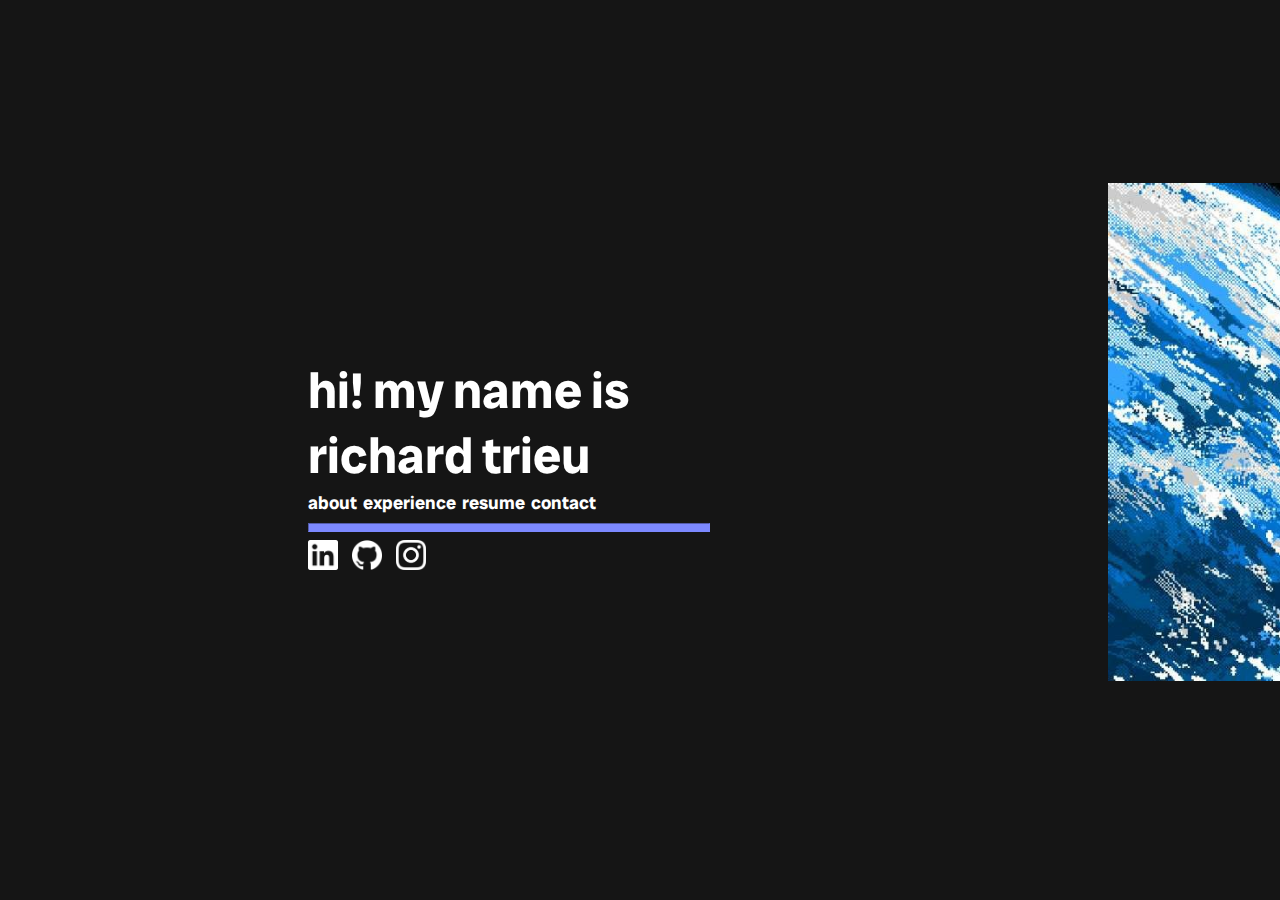
==== index.html @ 30f96d5f "Update index.html" ====
<!DOCTYPE html>
<html>
  <head>
    <meta charset="UTF-8">
    <meta name="viewport" content="width=device-width, initial-scale=1.0">
    <title>Richard Trieu</title>
    <link rel="stylesheet" href="css/styles.css">
    <link rel="preconnect" href="https://fonts.googleapis.com">
    <link rel="preconnect" href="https://fonts.gstatic.com" crossorigin>
    <link href="https://fonts.googleapis.com/css2?family=Radio+Canada+Big:ital,wght@0,400..700;1,400..700&display=swap" rel="stylesheet">
  </head>
  <body>
    <div class="flex_container_home">
      <div class="htxt">
        <p class="intro">
          hi! my name is
        </p>
        <p class="name">
          richard trieu
        </p>
        <h2> 
          <a href="html/about.html" class="link">about</a> 
          <a href="html/experience.html" class="link">experience</a>
          <a href="assets/RichardTrieu_Resume.pdf" target="_blank" class="link">resume</a>
          <a href="mailto: richardtrieu06@gmail.com" target="_blank" class="link">contact</a>
        </h2>
        <hr style="height:7px;background-color:#7C89FF;width: 400px;border-color:#7C89FF">
        <div class="image_container_home">
          <a href="https://www.linkedin.com/in/richard-trieu6/" target="_blank"><img class="icon" src="assets/linkedin_icon.png"></a>
          <a href="https://github.com/RichardTrieu6" target="_blank"><img class="icon" src="assets/github_icon.png"></a>
          <a href="https://www.instagram.com/richard.trieu/" target="_blank"><img class="icon" src="assets/instagram_icon.png"></a>
        </div>
      </div>
      <img class="cover_image" src="../a96aa90e73f009415970fdf536ab1b8b.jpg">
    </div>
    
  </body>
</html>
---- css/styles.css ----
body {
  background-color: #151515;
}
p {
  margin: 0;
  font-family: "Radio Canada Big", sans-serif;
  color: white;
  font-weight: bold;
}
h1 {
  display: inline;
}
h2 {
  display: inline;
}
a {
  color: white;
  font-size: 18px;
  font-family: "Radio Canada Big", sans-serif;
}
.htxt {
  margin-left: 300px;
  margin-top: 350px;
  width: 400px;
  display: inline-block;
}

.cover_image {
  display: inline-block;
  margin-left: 400px;
  margin-top: 175px;
  width: 500px;
}

.link {
  text-decoration: none;
  text-align: right;
}

.link:hover {
  text-decoration: underline;
}

.name {
  font-size: 50px;
  font-weight: bold;
}
.intro {
  font-size: 50px;
  font-weight: bold;
}
.about {
  margin-left: 600px;
  font-size: 20px;
  margin-bottom: 10px;
  width: 650px;
}

.title {
  color: #7C89FF; 
  font-size: 25px; 
}
.about_title {
  margin-top: 50px;
  margin-bottom: 50px;
  width: 67px; 
  display: inline-block;
}

.home_button {
  font-size: 18px;
  font-weight: normal;
  font-family: "Radio Canada Big", sans-serif;
}

.experience_button {
  font-size: 18px;
  font-weight: normal;
  font-family: "Radio Canada Big", sans-serif;
}

.right_align {
  margin-top: 50px;
  margin-left: 600px;
  margin-bottom: 75px;
  width: 1px;
  display: flex;
  flex-wrap: wrap;
  align-content:flex-end;
  flex-direction: column;
  justify-content: flex-end;
  
}
.flex_container {
  display: flex;
  margin-left: 600px;
}

.bottom_line {
  margin-top: 50px;
  height:7px;
  background-color:#7C89FF;
  width: 665px; 
  margin-left:600px;
  border-color:#7C89FF;
}
.image_container {
  display: inline-block;
  margin-left: 600px;
}

.icon {
  width: 30px;
  padding-right: 10px;
}

.flex_container_home {
  display: flex;
}
.image_container_home {
  display: inline-block;
}
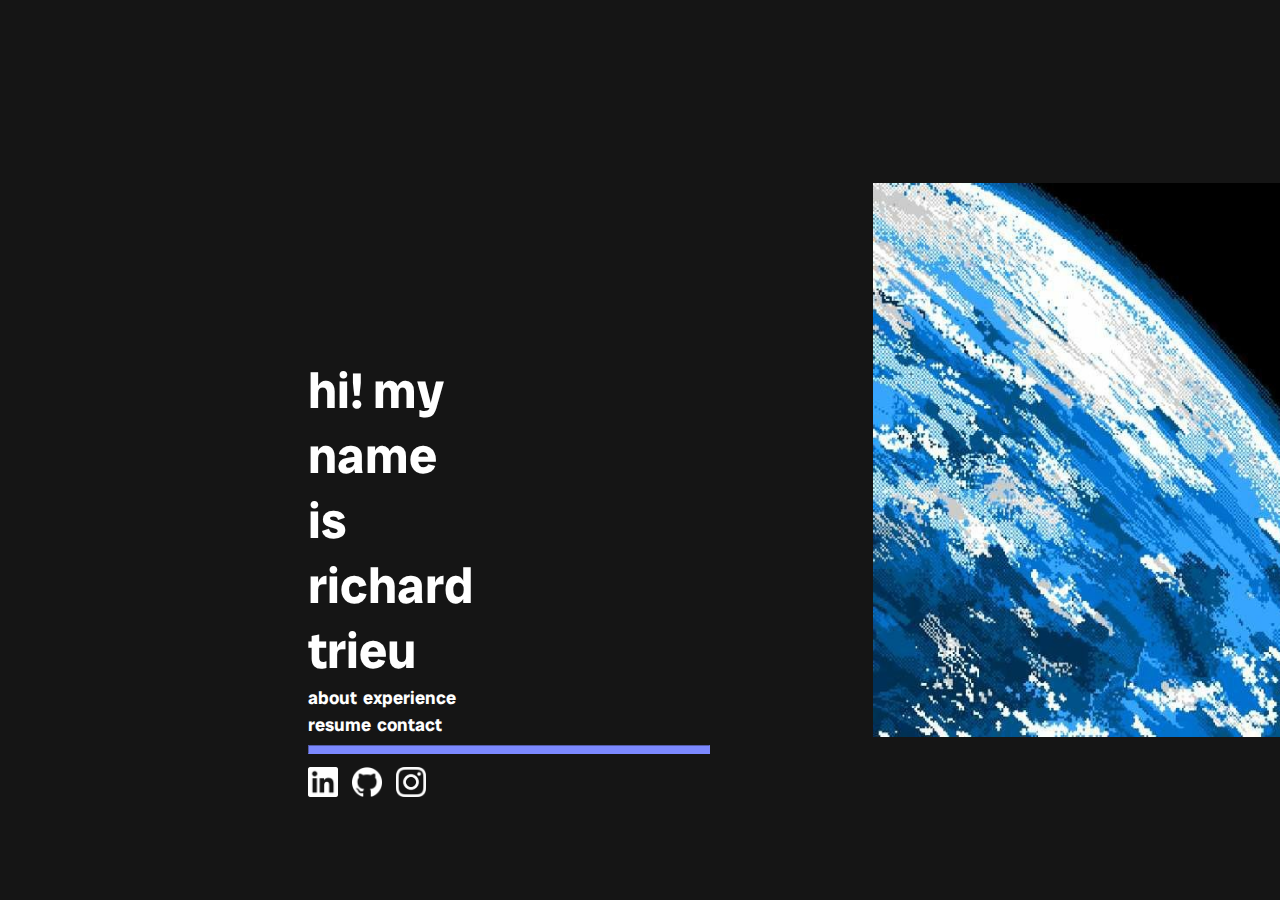
==== commit 2b332b0e: "Update index.html" ====
--- a/index.html
+++ b/index.html
@@ -24,14 +24,14 @@
           <a href="assets/RichardTrieu_Resume.pdf" target="_blank" class="link">resume</a>
           <a href="mailto: richardtrieu06@gmail.com" target="_blank" class="link">contact</a>
         </h2>
-        <hr style="height:7px;background-color:#7C89FF;width: 400px;border-color:#7C89FF">
+        <hr style="height:7px;background-color:#7C89FF;width: 400px;border-color:#7C89FF;position:absolute">
         <div class="image_container_home">
           <a href="https://www.linkedin.com/in/richard-trieu6/" target="_blank"><img class="icon" src="assets/linkedin_icon.png"></a>
           <a href="https://github.com/RichardTrieu6" target="_blank"><img class="icon" src="assets/github_icon.png"></a>
           <a href="https://www.instagram.com/richard.trieu/" target="_blank"><img class="icon" src="assets/instagram_icon.png"></a>
         </div>
       </div>
-      <img class="cover_image" src="../a96aa90e73f009415970fdf536ab1b8b.jpg">
+      <img class="cover_image" src="assets/a96aa90e73f009415970fdf536ab1b8b.jpg">
     </div>
     
   </body>
--- a/css/styles.css
+++ b/css/styles.css
@@ -8,7 +8,8 @@
   font-weight: bold;
 }
 h1 {
-  display: inline;
+  font-family: "Radio Canada Big", sans-serif;
+  font-weight: bold;
 }
 h2 {
   display: inline;
@@ -35,11 +36,34 @@
 .link {
   text-decoration: none;
   text-align: right;
-}
-
-.link:hover {
-  text-decoration: underline;
-}
+  position: relative;
+  font-weight: bold;
+}
+
+.link:hover::after {
+  opacity: 1;
+}
+
+.link:before {
+  
+}
+
+.link:after {
+  content: '';
+  height: 2px;
+  width:100%;
+  background: #7C89FF;
+  display: block;
+  position: absolute;
+  left: 0;
+  bottom: -1;
+  opacity: 0;
+  transition: all 0.1s;
+  pointer-events: none;
+  
+}
+
+
 
 .name {
   font-size: 50px;
@@ -80,9 +104,6 @@
 }
 
 .right_align {
-  margin-top: 50px;
-  margin-left: 600px;
-  margin-bottom: 75px;
   width: 1px;
   display: flex;
   flex-wrap: wrap;
@@ -97,12 +118,11 @@
 }
 
 .bottom_line {
-  margin-top: 50px;
   height:7px;
   background-color:#7C89FF;
-  width: 665px; 
-  margin-left:600px;
+  width: 671px; 
   border-color:#7C89FF;
+  margin-top: 80px;
 }
 .image_container {
   display: inline-block;
@@ -118,5 +138,112 @@
   display: flex;
 }
 .image_container_home {
-  display: inline-block;
-}+  padding-top: 30px;
+  position: absolute;
+}
+.experience_title,.about_title {
+  font-size: 25px;
+  color: #7C89FF; 
+  
+}
+
+.experience_text {
+  font-size: 14px;
+  margin-top: 10px;
+  font-weight:normal
+}
+.experience_text_title {
+  font-size: 18px;
+  margin-top: 10px;
+  font-weight:normal
+}
+
+.experience_subtext {
+  color: #868686;
+  font-size: 15px;
+  font-weight:normal
+}
+.experience_subsubtext {
+  color: #868686;
+  font-size: 14px;
+  font-weight:normal
+}
+.experience_subhead {
+  font-size: 22px;
+  position: relative;
+  text-decoration: none;
+}
+
+.experience_subhead:after {
+  content: '';
+  height: 3px;
+  width:100%;
+  background: white;
+  display: block;
+  position: absolute;
+  left: 0;
+  bottom: -1;
+  opacity: 1;
+}
+
+
+.right_align_ex {
+  margin-left: 456px;
+  margin-bottom: 75px;
+  width: 1px;
+  display: flex;
+  flex-wrap: wrap;
+  align-content:flex-end;
+  flex-direction: column;
+  justify-content: flex-end;
+  
+}
+
+.container {
+  width: 35.4%;
+  margin: auto;
+  height: 100%;
+}
+.top {
+  height: 120px;
+  display: flex;
+  align-items: center;
+}
+.middle_title {
+  height: 20px;
+  display: flex;
+  margin-top: 20px;
+}
+.middle_desc {
+  height: 50px;
+  display: inline-block;
+  margin-top: 15px;
+  width: auto;
+}
+.middle_flex {
+  height: 30px;
+  display: flex;
+  margin-top: 15px;
+  width: auto;
+}
+
+.middle_desc_b {
+  height: 10px;
+  display: inline-block;
+  width: auto;
+}
+
+.middle_about {
+  margin-top: 20px;
+  height: 400px;
+  display: inline-block
+}
+.about_text {
+  font-weight: normal;
+}
+.bottom {
+  height: 70px;
+  display: inline-block;
+  align-items: center;
+}
+
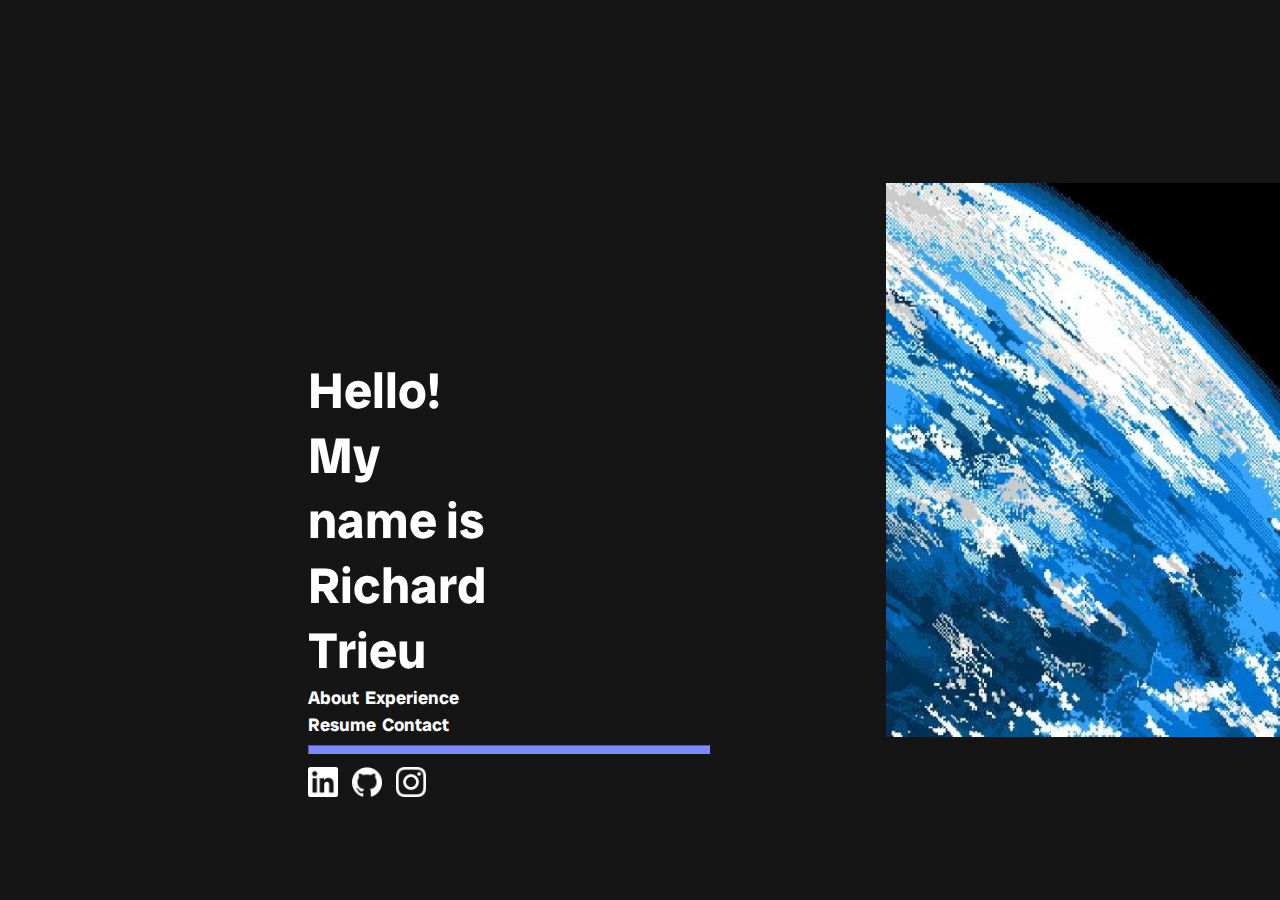
==== commit 9cfcae3e: "Update index.html" ====
--- a/index.html
+++ b/index.html
@@ -13,16 +13,16 @@
     <div class="flex_container_home">
       <div class="htxt">
         <p class="intro">
-          hi! my name is
+          Hello! My name is
         </p>
         <p class="name">
-          richard trieu
+          Richard Trieu
         </p>
         <h2> 
-          <a href="html/about.html" class="link">about</a> 
-          <a href="html/experience.html" class="link">experience</a>
-          <a href="assets/RichardTrieu_Resume.pdf" target="_blank" class="link">resume</a>
-          <a href="mailto: richardtrieu06@gmail.com" target="_blank" class="link">contact</a>
+          <a href="html/about.html" class="link">About</a> 
+          <a href="html/experience.html" class="link">Experience</a>
+          <a href="assets/RichardTrieu_Resume.pdf" target="_blank" class="link">Resume</a>
+          <a href="mailto: richardtrieu06@gmail.com" target="_blank" class="link">Contact</a>
         </h2>
         <hr style="height:7px;background-color:#7C89FF;width: 400px;border-color:#7C89FF;position:absolute">
         <div class="image_container_home">
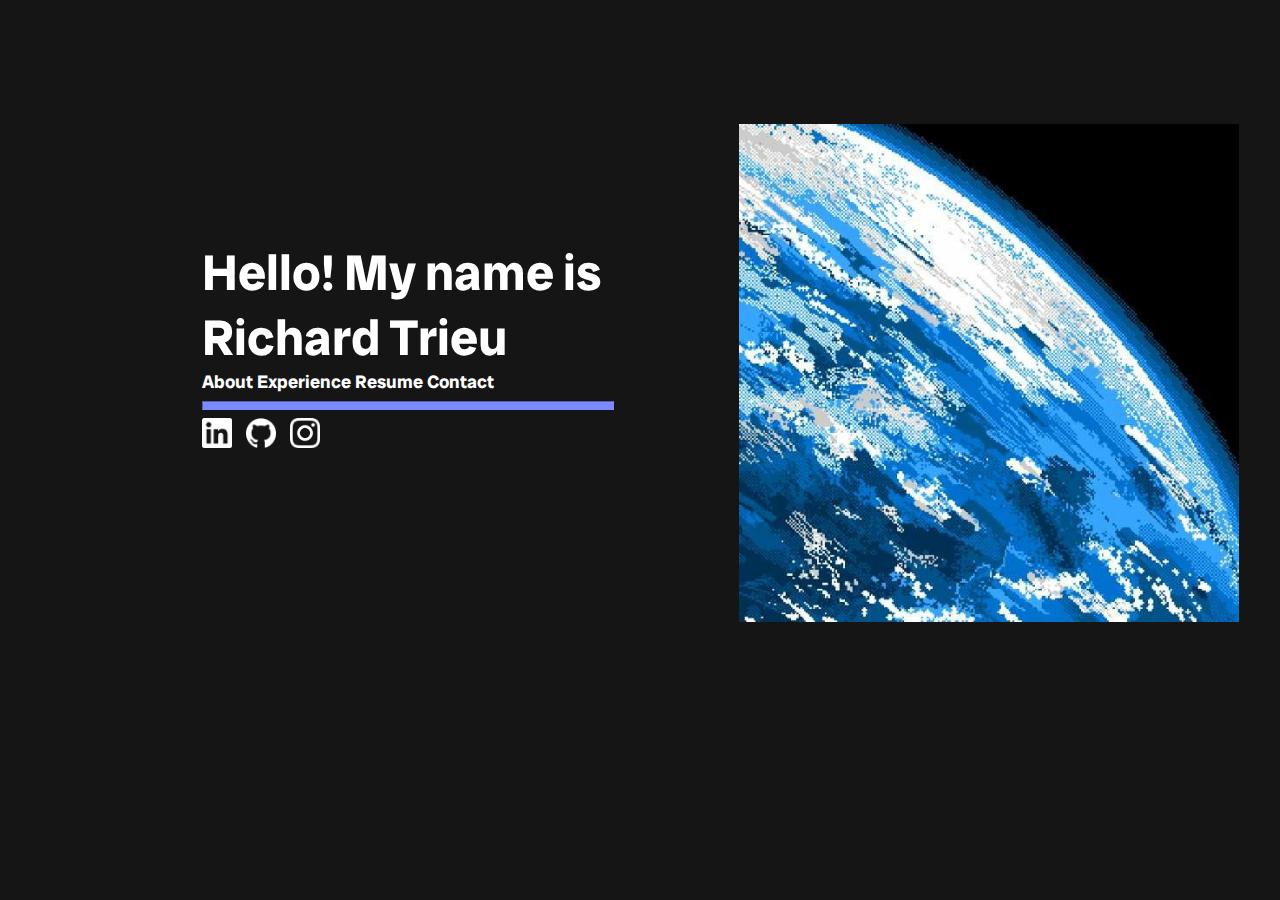
==== commit be47824f: "Update index.html" ====
--- a/index.html
+++ b/index.html
@@ -4,13 +4,14 @@
     <meta charset="UTF-8">
     <meta name="viewport" content="width=device-width, initial-scale=1.0">
     <title>Richard Trieu</title>
+    <link rel="icon" type="image/x-icon" href="/assets/favicon.ico">
     <link rel="stylesheet" href="css/styles.css">
     <link rel="preconnect" href="https://fonts.googleapis.com">
     <link rel="preconnect" href="https://fonts.gstatic.com" crossorigin>
     <link href="https://fonts.googleapis.com/css2?family=Radio+Canada+Big:ital,wght@0,400..700;1,400..700&display=swap" rel="stylesheet">
   </head>
   <body>
-    <div class="flex_container_home">
+    <div class="grid_container">
       <div class="htxt">
         <p class="intro">
           Hello! My name is
@@ -18,13 +19,11 @@
         <p class="name">
           Richard Trieu
         </p>
-        <h2> 
           <a href="html/about.html" class="link">About</a> 
           <a href="html/experience.html" class="link">Experience</a>
           <a href="assets/RichardTrieu_Resume.pdf" target="_blank" class="link">Resume</a>
-          <a href="mailto: richardtrieu06@gmail.com" target="_blank" class="link">Contact</a>
-        </h2>
-        <hr style="height:7px;background-color:#7C89FF;width: 400px;border-color:#7C89FF;position:absolute">
+          <a href="mailto: rzhtrieu@uwaterloo.com" target="_blank" class="link">Contact</a>
+        <hr style="height:7px;background-color:#7C89FF;width: 410px;border-color:#7C89FF;position:relative">
         <div class="image_container_home">
           <a href="https://www.linkedin.com/in/richard-trieu6/" target="_blank"><img class="icon" src="assets/linkedin_icon.png"></a>
           <a href="https://github.com/RichardTrieu6" target="_blank"><img class="icon" src="assets/github_icon.png"></a>
@@ -33,6 +32,5 @@
       </div>
       <img class="cover_image" src="assets/a96aa90e73f009415970fdf536ab1b8b.jpg">
     </div>
-    
   </body>
 </html>
--- a/css/styles.css
+++ b/css/styles.css
@@ -1,5 +1,6 @@
 body {
   background-color: #151515;
+  overflow-x: hidden;
 }
 p {
   margin: 0;
@@ -11,26 +12,30 @@
   font-family: "Radio Canada Big", sans-serif;
   font-weight: bold;
 }
-h2 {
-  display: inline;
-}
 a {
   color: white;
   font-size: 18px;
   font-family: "Radio Canada Big", sans-serif;
 }
+
 .htxt {
-  margin-left: 300px;
-  margin-top: 350px;
-  width: 400px;
-  display: inline-block;
+  margin-left: 31%;
+  margin-top: 37%;
+  margin-right: 0px;
+  width: 410px;
+  
+}
+
+.grid_container {
+  display: grid;
+  grid-template-columns: repeat(2,1fr);
+  gap: 10px;
 }
 
 .cover_image {
-  display: inline-block;
-  margin-left: 400px;
-  margin-top: 175px;
   width: 500px;
+  margin-top: 18.5%;
+  margin-left: 15%
 }
 
 .link {
@@ -44,9 +49,6 @@
   opacity: 1;
 }
 
-.link:before {
-  
-}
 
 .link:after {
   content: '';
@@ -56,7 +58,7 @@
   display: block;
   position: absolute;
   left: 0;
-  bottom: -1;
+  bottom: 0;
   opacity: 0;
   transition: all 0.1s;
   pointer-events: none;
@@ -120,9 +122,10 @@
 .bottom_line {
   height:7px;
   background-color:#7C89FF;
-  width: 671px; 
+  width: 100%; 
   border-color:#7C89FF;
   margin-top: 80px;
+  text-align: left;
 }
 .image_container {
   display: inline-block;
@@ -138,7 +141,6 @@
   display: flex;
 }
 .image_container_home {
-  padding-top: 30px;
   position: absolute;
 }
 .experience_title,.about_title {
@@ -227,7 +229,7 @@
   width: auto;
 }
 
-.middle_desc_b {
+.middle_desc_b_a {
   height: 10px;
   display: inline-block;
   width: auto;
@@ -235,15 +237,49 @@
 
 .middle_about {
   margin-top: 20px;
-  height: 400px;
+  height: 300px;
   display: inline-block
 }
 .about_text {
-  font-weight: normal;
+  font-size:16px;
+  margin: 0;
 }
 .bottom {
+  width: 671px;
   height: 70px;
   display: inline-block;
   align-items: center;
 }
 
+.connect {
+  margin: 0;
+  font-family: "Radio Canada Big", sans-serif;
+  color: rgb(226, 226, 226);
+  font-size:16px;
+  font-weight: bold;
+}
+
+@media screen and (max-width: 600px) {
+  .cover_image {
+    display: none;
+  }
+  .intro, .name {
+    font-size: 36px;
+    
+  }
+  .htxt {
+    margin-left: 2rem;
+    margin-top: 70%;
+  }
+  .container {
+    width: 94%
+  }
+  .bottom_line {
+    width: 71%;
+    margin-left: 0%;
+    margin-right: 0%;
+  }
+  .middle_desc_b_a {
+    margin-top: 4.8%
+  }
+}
